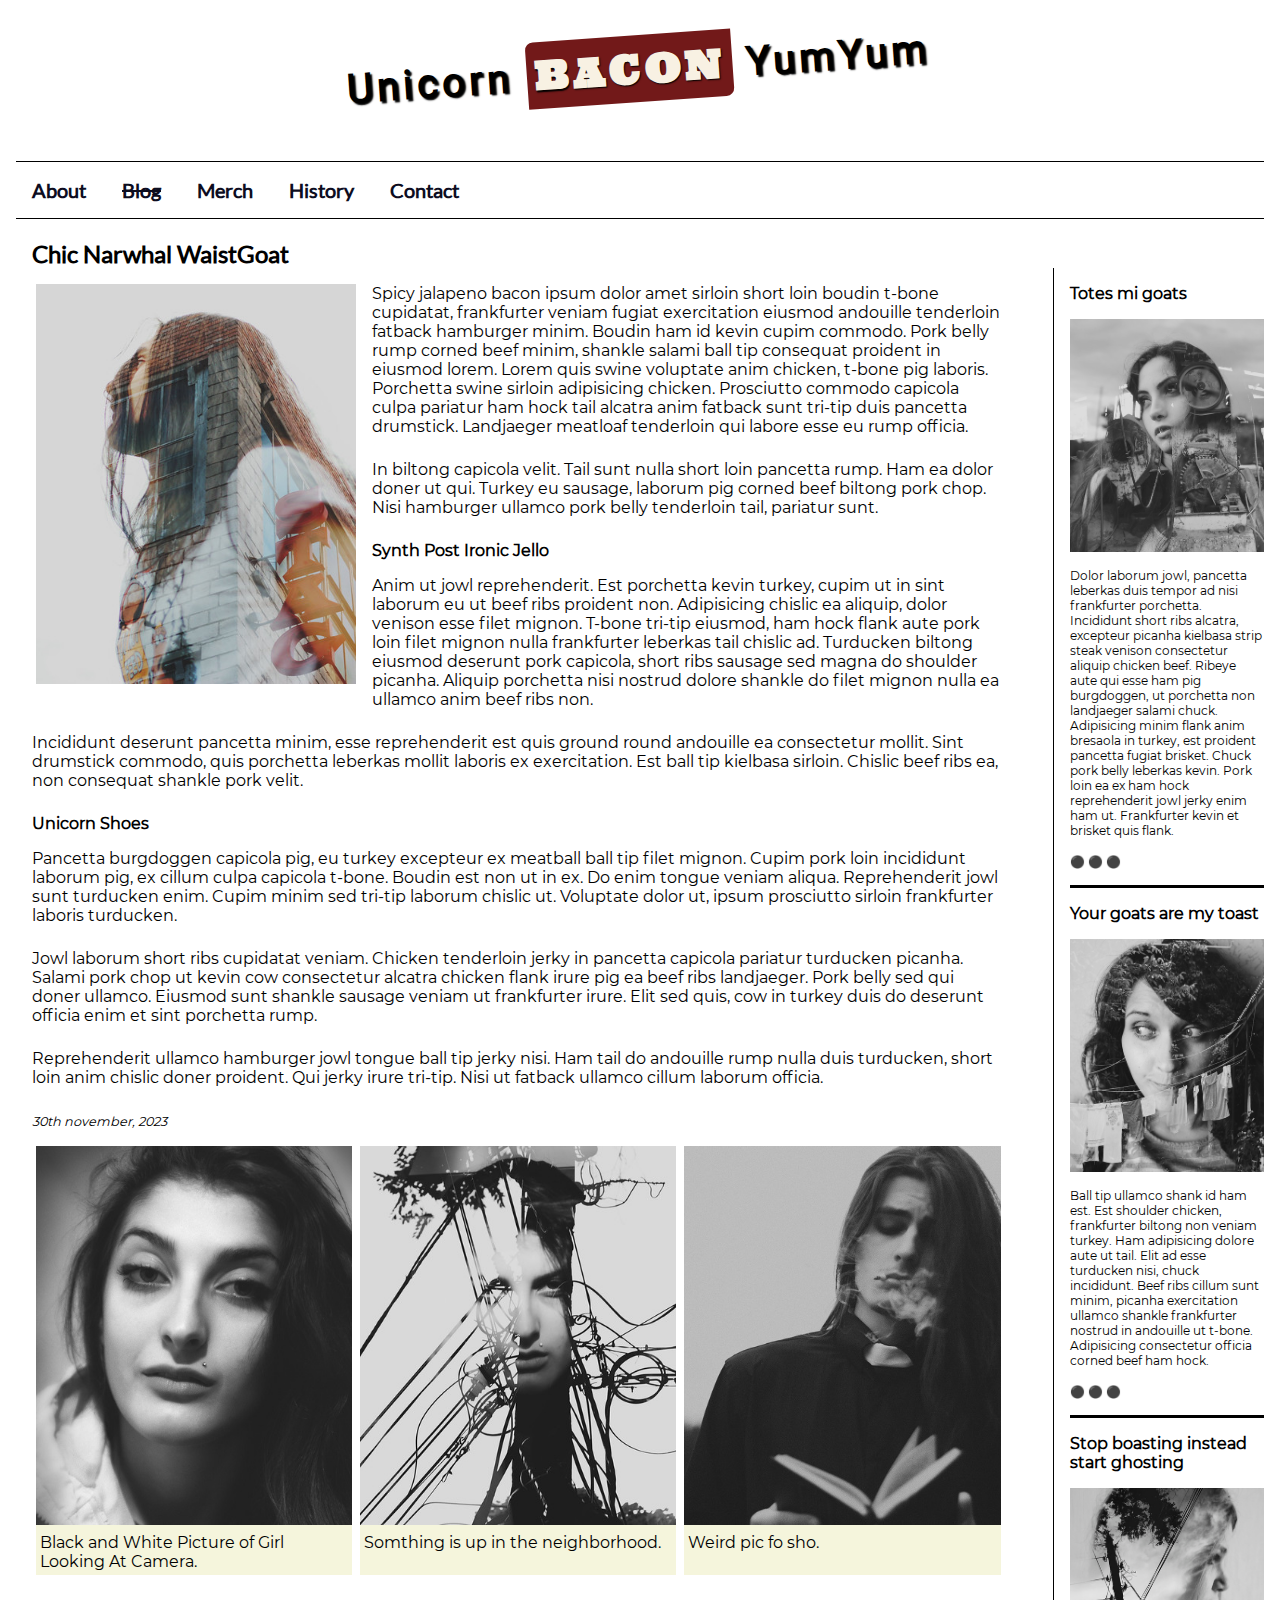
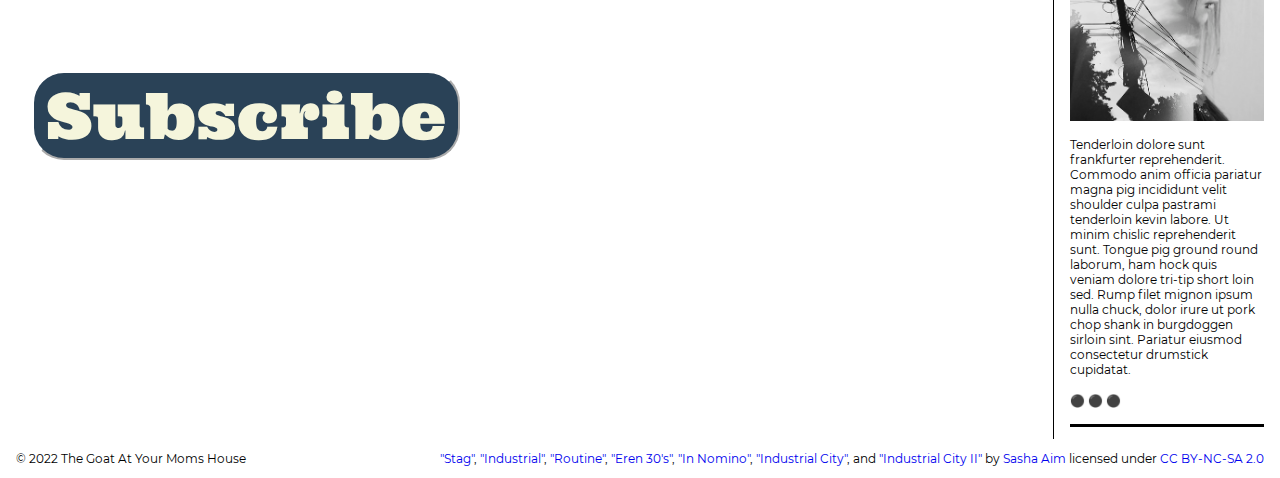
==== blog/index.html @ 84e9bd5d "blog" ====
<!DOCTYPE html>
<html lang="en">
    <head>
        <meta charset="utf-8">
        <meta name="viewport" content="width=device-width, initial-scale=1.0">
        <meta name="Damon Terry II" content="Samuel Brandt">
        <title>The Big Bad Wolf | Blog</title>
        <link href="css/style.css" rel="stylesheet"> 
        
        <!-- Use a meta tag to designate yourself as the author of the page -->
        
        
        <!-- Give your page a title. -->
        
        
        <!-- Add the link element to tell the browser what file to use for style information. -->
        
        
    </head>
    <body>
        <header>
             
            
            <!-- Add a level 1 heading to display three words. Use a span element to highlight the second word. Apply a class attribute with a value of "highlight" to the opening span tag. -->
            
            <h1>Unicorn <span class="highlight">Bacon</span> YumYum</h1>
            
        </header>   
        
        
        <!-- Add a navigation menu with five (5) links using the labels About, Blog, Merch, History, and Contact. Use the "#" symbol for your href values. -->
        <nav>
            <a href="#">About</a>
            <a href="#" class="strikethrough">Blog</a>
            <a href="#">Merch</a>
            <a href="#">History</a>
            <a href="#">Contact</a>
        </nav>
        
        <main>
            
            
            <!-- Add a level 2 heading -->
            
            <h2>Chic Narwhal WaistGoat</h2>
            
            <!-- Add a class attribute with a value of "main-section" to the opening section tag below. -->
            
            
            <section class="main-section grid">
                <article>
                    
                    
                    <!-- Create a figure that contains one (1) image; then, add a class attribute with a value of "article-image" to the opening figure tag. -->
                    
                    <figure class="article-image">
                        <img src="images/stag.jpg" alt="Girl Looking Up At Sky">
                    </figure>
                    
                    <!-- After the closing figure tag, add two (2) paragraphs of text; then, add a level 3 heading. -->
                            
                    <p>
                        Spicy jalapeno bacon ipsum dolor amet sirloin short loin boudin t-bone cupidatat, 
                        frankfurter veniam fugiat exercitation eiusmod andouille tenderloin fatback hamburger minim. 
                        Boudin ham id kevin cupim commodo. Pork belly rump corned beef minim, shankle salami ball tip 
                        consequat proident in eiusmod lorem. Lorem quis swine voluptate anim chicken, t-bone pig laboris. 
                        Porchetta swine sirloin adipisicing chicken. Prosciutto commodo capicola culpa pariatur ham hock 
                        tail alcatra anim fatback sunt tri-tip duis pancetta drumstick. Landjaeger meatloaf tenderloin qui 
                        labore esse eu rump officia.
                    </p>   
                    
                    <p>
                        In biltong capicola velit. Tail sunt nulla short loin pancetta rump. Ham ea dolor doner ut qui. 
                        Turkey eu sausage, laborum pig corned beef biltong pork chop. Nisi hamburger ullamco pork belly tenderloin tail, 
                        pariatur sunt.
                    </p>

                    <h3>Synth Post Ironic Jello</h3>


                    
                    <!-- After the closing heading tag, add two (2) additional paragrahs of text and another level 3 heading. -->
                        
                    <p>
                        Anim ut jowl reprehenderit. Est porchetta kevin turkey, cupim ut in sint laborum eu ut beef ribs proident non. 
                        Adipisicing chislic ea aliquip, dolor venison esse filet mignon. T-bone tri-tip eiusmod, ham hock flank aute 
                        pork loin filet mignon nulla frankfurter leberkas tail chislic ad. Turducken biltong eiusmod deserunt pork capicola, 
                        short ribs sausage sed magna do shoulder picanha. Aliquip porchetta nisi nostrud dolore shankle do filet mignon nulla 
                        ea ullamco anim beef ribs non.
                    </p>                    
                    
                    <p>
                        Incididunt deserunt pancetta minim, esse reprehenderit est quis ground round andouille ea consectetur mollit. Sint drumstick commodo,
                        quis porchetta leberkas mollit laboris ex exercitation. Est ball tip kielbasa sirloin. Chislic beef ribs ea, non consequat shankle 
                        pork velit.
                    </p>

                    <h3>Unicorn Shoes</h3>
                    
                    <!-- After the closing heading tag, add three (3) paragraphs of text. -->
                    
                    <p>
                        Pancetta burgdoggen capicola pig, eu turkey excepteur ex meatball ball tip filet mignon. Cupim pork loin incididunt laborum pig, 
                        ex cillum culpa capicola t-bone. Boudin est non ut in ex. Do enim tongue veniam aliqua. Reprehenderit jowl sunt turducken enim. 
                        Cupim minim sed tri-tip laborum chislic ut. Voluptate dolor ut, ipsum prosciutto sirloin frankfurter laboris turducken.
                    </p>                    
                    
                    <p>
                        Jowl laborum short ribs cupidatat veniam. Chicken tenderloin jerky in pancetta capicola pariatur turducken picanha. Salami pork 
                        chop ut kevin cow consectetur alcatra chicken flank irure pig ea beef ribs landjaeger. Pork belly sed qui doner ullamco. 
                        Eiusmod sunt shankle sausage veniam ut frankfurter irure. Elit sed quis, cow in turkey duis do deserunt officia enim et sint porchetta rump.
                    </p>

                    <p>
                        Reprehenderit ullamco hamburger jowl tongue ball tip jerky nisi. Ham tail do andouille rump nulla duis turducken, short loin 
                        anim chislic doner proident. Qui jerky irure tri-tip. Nisi ut fatback ullamco cillum laborum officia.
                    </p>
                    
                    
                    <!-- Use the time element with a datetime attribute to display a date after the last paragrpah is closed. -->
                    
                    <time datetime="2023-30-11">30th november, 2023</time>
                    
                    <!-- Add a class attribute with a value of "subsection" to the opening section tag below. -->
                    
                    
                    <section class="subsection">
                        
                        
                        <!-- Between the two section tags, create three (3) figures, each with one (1) image and one (1) figcaption. -->
                        
                        <figure>
                            <img src="images/eren-30s.jpg" alt="">
                            <figcaption>Black and White Picture of Girl Looking At Camera.</figcaption>
                        </figure>

                        <figure>
                            <img src="images/industrial-city-2.jpg" alt="">
                            <figcaption>Somthing is up in the neighborhood.</figcaption>
                        </figure>

                        <figure>
                            <img src="images/in-nomino.jpg" alt="">
                            <figcaption>Weird pic fo sho.</figcaption>
                        </figure>
                    </section>
                    
                    
                    <!-- Create a Subscribe button between the closing section and closing article tags. -->
                    
                    <button>Subscribe</button>
                
                </article>
                <aside>
                    
                    
                    <!-- Add a level 3 heading, followed by an image and a paragraph. --> 
                    
                    <h3>Totes mi goats</h3>

                    <img src="images/industrial.jpg" alt="">
                    
                    <p>
                        Dolor laborum jowl, pancetta leberkas duis tempor ad nisi frankfurter porchetta. Incididunt short ribs 
                        alcatra, excepteur picanha kielbasa strip steak venison consectetur aliquip chicken beef. Ribeye aute qui 
                        esse ham pig burgdoggen, ut porchetta non landjaeger salami chuck. Adipisicing minim flank anim bresaola in 
                        turkey, est proident pancetta fugiat brisket. Chuck pork belly leberkas kevin. Pork loin ea ex ham hock 
                        reprehenderit jowl jerky enim ham ut. Frankfurter kevin et brisket quis flank.
                        
                        <a href="#">&#x26AB; &#x26AB; &#x26AB;</a>
                    </p>
                    
                    <!-- Add another level 3 heading, followed by an image and a paragraph. -->
                    
                    <h3>Your goats are my toast</h3>
                    
                    <img src="images/routine.jpg" alt="">

                    <p>
                        Ball tip ullamco shank id ham est. Est shoulder chicken, frankfurter biltong non veniam turkey. Ham adipisicing 
                        dolore aute ut tail. Elit ad esse turducken nisi, chuck incididunt. Beef ribs cillum sunt minim, picanha 
                        exercitation ullamco shankle frankfurter nostrud in andouille ut t-bone. Adipisicing consectetur officia corned 
                        beef ham hock.

                        <a href="#">&#x26AB; &#x26AB; &#x26AB;</a>
                    </p>
                    
                    <!-- You guesed it, add an additional level three heading, followed by an image and a paragraph -->
                   
                    <h3>Stop boasting instead start ghosting</h3>
                    
                    <img src="images/industrial-city.jpg" alt="">

                    <p>
                        Tenderloin dolore sunt frankfurter reprehenderit. Commodo anim officia pariatur magna pig incididunt velit shoulder 
                        culpa pastrami tenderloin kevin labore. Ut minim chislic reprehenderit sunt. Tongue pig ground round laborum, ham hock 
                        quis veniam dolore tri-tip short loin sed. Rump filet mignon ipsum nulla chuck, dolor irure ut pork chop shank in 
                        burgdoggen sirloin sint. Pariatur eiusmod consectetur drumstick cupidatat.
                        
                        <a href="#">&#x26AB; &#x26AB; &#x26AB;</a>
                    </p>
                    <!-- Before continuing, add a hyperlink before the closing tags of the aside paragraphs that displays three circles. Use the "#" symbol as the href value, and inlcude a class attribute with the value of "expand". Note: The code to use for a cirle is:

                        &#x26AB;  

                    -->
                    
                    
                </aside>
            </section>
        </main>
        <footer>
            
            
            <!-- Add a paragraph with the copyright and a link to an email address. --->
            
            <p class="copy">&copy; 2022 The Goat At Your Moms House</p>
            
            <!-- Add a second paragraph with all of the text and links for attributing the images on the page. Make sure to use the "ideal" attribution from Creative Commons. -->
            
            <p>
                <a href="https://wordpress.org/openverse/image/01e5532a-d0ab-4366-82e1-d7026fed78c9/?referrer=creativecommons.org">"Stag"</a>, 
                <a href="https://www.flickr.com/photos/marenbangbang/7979765604/">"Industrial"</a>, 
                <a href="https://wordpress.org/openverse/image/12407f55-0248-4dc0-a676-73fe85dd85e3/?referrer=creativecommons.org">"Routine"</a>, 
                <a href="https://wordpress.org/openverse/image/788f8539-8aba-45d4-b002-9ae7d97e0d9e/?referrer=creativecommons.org">"Eren 30's"</a>, 
                <a href="https://wordpress.org/openverse/image/3abb49b9-ebf3-4d88-ae53-4d110fda2344/?referrer=creativecommons.org">"In Nomino"</a>,
                <a href="https://wordpress.org/openverse/image/e300031e-b972-4fbb-9feb-5cd1cfa6fc71/?referrer=creativecommons.org">"Industrial City"</a>, 
                and 
                <a href="https://wordpress.org/openverse/image/16618e0e-f62e-4166-88d9-ed156e1aeb76/?referrer=creativecommons.org">"Industrial City II"</a> 
                by 
                <a href="https://www.flickr.com/photos/38274965@N05">Sasha Aim</a> 
                licensed under 
                <a href="https://creativecommons.org/licenses/by-nc-sa/2.0/?ref=ccsearch&atype=html">CC BY-NC-SA 2.0</a>
            </p>
            
        </footer>
    </body>
</html>
---- blog/css/style.css ----
/* TO GET AN IDEA OF THE CSS YOU WILL LIKELY BE USING, SEE THE LISTS BELOW. */

        /* 
        
        Spacing 

            - padding (shorthand and/or specific properties like padding-bottom, etc.)

            - margin, (shorthand and/or specific properties like margin-top, etc.)

            - letter-spacing, word-spacing, line-height

            - width, max-width, min-width
            - height, max-height, min-height

        Typography 

            - font-family, font-size, font-style, font-weight

            - text-decoration, text-align

            - color

            - text-shadow, text-transform

        Box, Layout and Border 

            - border (shorthand and/or specific properties like border-top, border-bottom-radius, border-width, etc.)

            - box-shadow

            - display, float, align-items, align-content

            - grid-template-columns, grid-column-gap

            - transform

        Other

            - :nth()-child (to target specific child elements)

            - :focus, :hover, :active (to target link states)

            - @font-face or @import (to import typefaces)

        */


/* ------ START WRITING YOUR CODE BELOW ------ */

@font-face {
    font-family: Lato;
    src: url(../fonts/sans-serif/lato-regular.ttf);
    font-style:normal;
    font-weight:normal;
}

@font-face {
    font-family: Montserrat;
    src: url(../fonts/sans-serif/montserrat-regular.ttf);
    font-style:normal;
    font-weight:normal;
}

@font-face {
    font-family: Opensans;
    src: url(../fonts/sans-serif/opensans-regular.ttf);
    font-style:normal;
    font-weight:normal;
}

@font-face {
    font-family: Roboto;
    src: url(../fonts/sans-serif/roboto-regular.ttf);
    font-style:normal;
    font-weight:normal;
}

@font-face {
    font-family: NoWayJose;
    src: url(../fonts/serif/josefinslab-regular.ttf);
    font-style:normal;
    font-weight:normal;
}

@font-face {
    font-family: RobotoLab;
    src: url(../fonts/serif/robotoslab-regular.ttf);
    font-style:normal;
    font-weight:normal;
}

@font-face {
    font-family: Roz;
    src: url(../fonts/serif/rozhaone-regular.ttf);
    font-style:normal;
    font-weight:normal;
}

@font-face {
    font-family: Ultra;
    src: url(../fonts/serif/ultra-regular.ttf);
    font-style:normal;
    font-weight:normal;
}



*{
    box-sizing: border-box;
}

html {
    font-size:16px;
    font-family: Montserrat, Lato, Arial, sans-serif;
}

body {
    padding: .5rem;
}

.main-section {
    display: flex;
}

.subsection {
    display: flex;
}

header {
    text-align: center;
}

h1 {
    font-size: 2.5rem;
    font-family: Roboto, Arial, Helvetica, sans-serif;
    text-shadow: .09375rem .09375rem .09375rem #000;
    letter-spacing: .25rem;
    transform: rotate(-4deg);
    padding-bottom: 2.5rem;
}

.highlight {
    font-family: Ultra, Arial, Helvetica, sans-serif;
    text-transform: uppercase;
    background-color: rgb(114, 25, 25);
    color:rgb(248, 241, 227);
    padding: .5rem;
    border-top-left-radius: .5rem;
    border-bottom-right-radius: .5rem;
}

nav {
    padding-top: 1rem;
    padding-bottom: 1rem;
    border-top: .1rem solid black;
    border-bottom: .1rem solid black;
}
 
nav a {
    color: rgb(13, 13, 31);
    padding: 1rem;
    font-family: Lato, Arial, Helvetica, sans-serif;
    font-size: 1.25rem;
    font-weight: bold;
}

.strikethrough {
    text-decoration: line-through;
}


main {
    padding-left: 1rem;
}

time {
    font-style: italic;
    font-size: .8rem;
}

article {
    padding-right: 3rem;
    flex: 5;
    margin-top: 0%;
}

article p {
    padding-bottom: .5rem;
}
.article-image {
    float: left;
    width: 20rem;
    margin-right: 1rem;
    background-color: white;
}

figure {
    margin-left: .25rem;
    margin-right: .25rem;
    max-width: 33.3%;
    padding: 0%;
    background-color: beige;
}

figure img {
    width: 100%;
    max-height: min-content;
}

figcaption {
    font-size: 1rem;
    width: 100%;
    padding: .25rem;
}

h2 {
    font-family: Lato, Arial, Helvetica, sans-serif;
    font-size: 1.5rem;
    margin-bottom: 0%;
}

h3 {
    font-size: 1rem;
}

aside {
    padding-top: 0%;
    margin-top: 0%;
    padding-left: 1rem;
    border-left: .1rem solid black;
    flex: 1;
}

aside img {
    width: 100%;
}

aside p a {
    display: block;
    font-size: .75rem;
    padding-top: 1rem;
    padding-bottom: 1rem ;
}

aside p {
    font-size: .75rem;
    border-bottom: .2rem solid black;
}

footer {
    font-size: .75rem;
}

.copy {
    float: left;
    
}

footer p {
    float: right;
}

button {
    font-size: 4rem;
    font-family: Ultra, Arial, Helvetica, sans-serif;
    background-color: rgb(42, 66, 87);
    color: beige;
    border-radius: 2rem;
    border-color: white;
    padding-left: .75rem;
    padding-right: .75rem;
    margin-top: 5rem;
}

a {
    text-decoration: none;
}

a:hover {
    color:rgb(114, 25, 25)
}
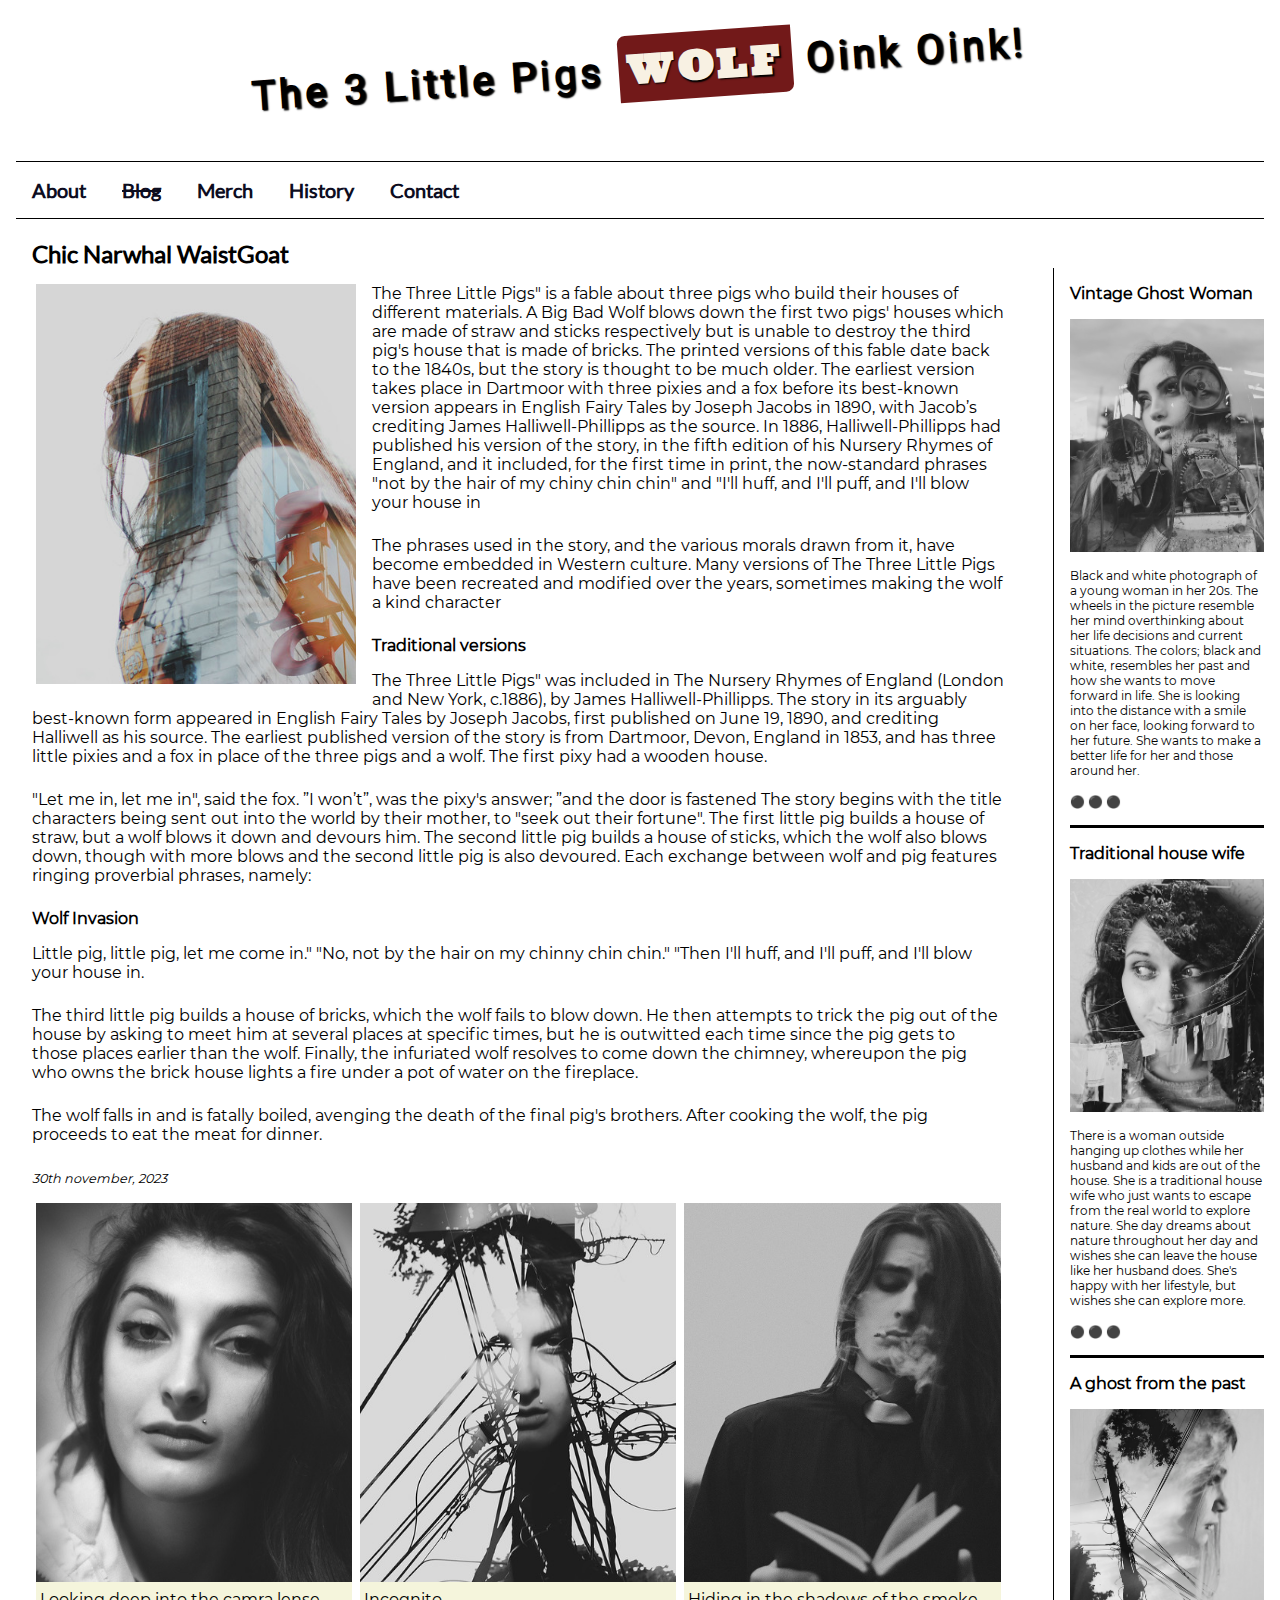
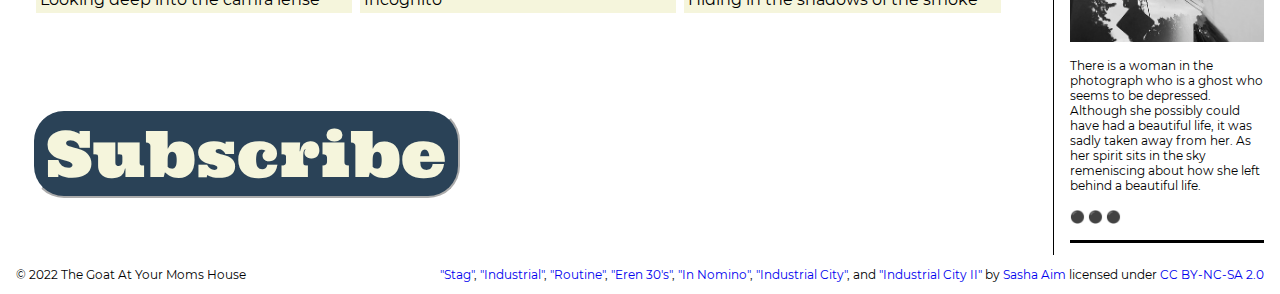
==== commit 8895f451: "updated" ====
--- a/blog/index.html
+++ b/blog/index.html
@@ -1,9 +1,9 @@
 <!DOCTYPE html>
-<html lang="en">
+<html lang="english">
     <head>
         <meta charset="utf-8">
         <meta name="viewport" content="width=device-width, initial-scale=1.0">
-        <meta name="Damon Terry II" content="Samuel Brandt">
+        <meta name="Damon Terry II" content="Damon">
         <title>The Big Bad Wolf | Blog</title>
         <link href="css/style.css" rel="stylesheet"> 
         
@@ -23,7 +23,7 @@
             
             <!-- Add a level 1 heading to display three words. Use a span element to highlight the second word. Apply a class attribute with a value of "highlight" to the opening span tag. -->
             
-            <h1>Unicorn <span class="highlight">Bacon</span> YumYum</h1>
+            <h1>The 3 Little Pigs <span class="highlight">Wolf</span> Oink Oink!</h1>
             
         </header>   
         
@@ -60,60 +60,64 @@
                     <!-- After the closing figure tag, add two (2) paragraphs of text; then, add a level 3 heading. -->
                             
                     <p>
-                        Spicy jalapeno bacon ipsum dolor amet sirloin short loin boudin t-bone cupidatat, 
-                        frankfurter veniam fugiat exercitation eiusmod andouille tenderloin fatback hamburger minim. 
-                        Boudin ham id kevin cupim commodo. Pork belly rump corned beef minim, shankle salami ball tip 
-                        consequat proident in eiusmod lorem. Lorem quis swine voluptate anim chicken, t-bone pig laboris. 
-                        Porchetta swine sirloin adipisicing chicken. Prosciutto commodo capicola culpa pariatur ham hock 
-                        tail alcatra anim fatback sunt tri-tip duis pancetta drumstick. Landjaeger meatloaf tenderloin qui 
-                        labore esse eu rump officia.
-                    </p>   
-                    
-                    <p>
-                        In biltong capicola velit. Tail sunt nulla short loin pancetta rump. Ham ea dolor doner ut qui. 
-                        Turkey eu sausage, laborum pig corned beef biltong pork chop. Nisi hamburger ullamco pork belly tenderloin tail, 
-                        pariatur sunt.
-                    </p>
-
-                    <h3>Synth Post Ironic Jello</h3>
+                        The Three Little Pigs" is a fable about three pigs who build their houses of different materials.
+                        A Big Bad Wolf blows down the first two pigs' houses which are made of straw and sticks respectively but 
+                        is unable to destroy the third pig's house that is made of bricks.
+                        The printed versions of this fable date back to the 1840s, but the story is thought to be much older. 
+                        The earliest version takes place in Dartmoor with three pixies and a fox before its best-known version appears in English Fairy Tales by Joseph Jacobs in 1890, with Jacob’s 
+                        crediting James Halliwell-Phillipps as the source. 
+                        In 1886, Halliwell-Phillipps had published his version of the story, in the fifth edition of his Nursery Rhymes of England, and it included, for the first time in print, the now-standard phrases 
+                        "not by the hair of my chiny chin chin" and "I'll huff, and I'll puff, and I'll blow your house in
+                     </p>   
+                    
+                    <p>
+                        The phrases used in the story, and the various morals drawn from it, have become embedded in Western culture. 
+                        Many versions of The Three Little Pigs have been recreated and modified over the years, 
+                        sometimes making the wolf a kind character
+                    </p>
+
+                    <h3>Traditional versions</h3>
 
 
                     
                     <!-- After the closing heading tag, add two (2) additional paragrahs of text and another level 3 heading. -->
                         
                     <p>
-                        Anim ut jowl reprehenderit. Est porchetta kevin turkey, cupim ut in sint laborum eu ut beef ribs proident non. 
-                        Adipisicing chislic ea aliquip, dolor venison esse filet mignon. T-bone tri-tip eiusmod, ham hock flank aute 
-                        pork loin filet mignon nulla frankfurter leberkas tail chislic ad. Turducken biltong eiusmod deserunt pork capicola, 
-                        short ribs sausage sed magna do shoulder picanha. Aliquip porchetta nisi nostrud dolore shankle do filet mignon nulla 
-                        ea ullamco anim beef ribs non.
+                        The Three Little Pigs" was included in The Nursery Rhymes of England (London and New York, c.1886), by James Halliwell-Phillipps. 
+                        The story in its arguably best-known form appeared in English Fairy Tales by Joseph Jacobs, first published on June 19, 1890, and crediting Halliwell as his source. 
+                        The earliest published version of the story is from Dartmoor, Devon, England in 1853, and has three little pixies and a fox in place of the three pigs and a wolf. 
+                        The first pixy had a wooden house.
                     </p>                    
                     
                     <p>
-                        Incididunt deserunt pancetta minim, esse reprehenderit est quis ground round andouille ea consectetur mollit. Sint drumstick commodo,
-                        quis porchetta leberkas mollit laboris ex exercitation. Est ball tip kielbasa sirloin. Chislic beef ribs ea, non consequat shankle 
-                        pork velit.
-                    </p>
-
-                    <h3>Unicorn Shoes</h3>
+                        "Let me in, let me in", said the fox.
+                        ”I won’t”, was the pixy's answer; ”and the door is fastened
+                        The story begins with the title characters being sent out into the world by their mother, to "seek out their fortune". 
+                        The first little pig builds a house of straw, but a wolf blows it down and devours him.
+                        The second little pig builds a house of sticks, which the wolf also blows down, though with more blows and the second little pig is also devoured. 
+                        Each exchange between wolf and pig features ringing proverbial phrases, namely:
+                    </p>
+
+                    <h3>Wolf Invasion</h3>
                     
                     <!-- After the closing heading tag, add three (3) paragraphs of text. -->
                     
                     <p>
-                        Pancetta burgdoggen capicola pig, eu turkey excepteur ex meatball ball tip filet mignon. Cupim pork loin incididunt laborum pig, 
-                        ex cillum culpa capicola t-bone. Boudin est non ut in ex. Do enim tongue veniam aliqua. Reprehenderit jowl sunt turducken enim. 
-                        Cupim minim sed tri-tip laborum chislic ut. Voluptate dolor ut, ipsum prosciutto sirloin frankfurter laboris turducken.
+                        Little pig, little pig, let me come in."
+                        "No, not by the hair on my chinny chin chin."
+                        "Then I'll huff, and I'll puff, and I'll blow your house in.
                     </p>                    
                     
                     <p>
-                        Jowl laborum short ribs cupidatat veniam. Chicken tenderloin jerky in pancetta capicola pariatur turducken picanha. Salami pork 
-                        chop ut kevin cow consectetur alcatra chicken flank irure pig ea beef ribs landjaeger. Pork belly sed qui doner ullamco. 
-                        Eiusmod sunt shankle sausage veniam ut frankfurter irure. Elit sed quis, cow in turkey duis do deserunt officia enim et sint porchetta rump.
-                    </p>
-
-                    <p>
-                        Reprehenderit ullamco hamburger jowl tongue ball tip jerky nisi. Ham tail do andouille rump nulla duis turducken, short loin 
-                        anim chislic doner proident. Qui jerky irure tri-tip. Nisi ut fatback ullamco cillum laborum officia.
+                        The third little pig builds a house of bricks, which the wolf fails to blow down. 
+                        He then attempts to trick the pig out of the house by asking to meet him at several places at specific times, but he is outwitted each time since the pig gets to those places earlier than the wolf. 
+                        Finally, the infuriated wolf resolves to come down the chimney, 
+                        whereupon the pig who owns the brick house lights a fire under a pot of water on the fireplace. 
+                    </p>
+
+                    <p>
+                        The wolf falls in and is fatally boiled, avenging the death of the final pig's brothers. 
+                        After cooking the wolf, the pig proceeds to eat the meat for dinner.
                     </p>
                     
                     
@@ -131,17 +135,17 @@
                         
                         <figure>
                             <img src="images/eren-30s.jpg" alt="">
-                            <figcaption>Black and White Picture of Girl Looking At Camera.</figcaption>
+                            <figcaption>Looking deep into the camra lense</figcaption>
                         </figure>
 
                         <figure>
                             <img src="images/industrial-city-2.jpg" alt="">
-                            <figcaption>Somthing is up in the neighborhood.</figcaption>
+                            <figcaption>Incognito</figcaption>
                         </figure>
 
                         <figure>
                             <img src="images/in-nomino.jpg" alt="">
-                            <figcaption>Weird pic fo sho.</figcaption>
+                            <figcaption>Hiding in the shadows of the smoke</figcaption>
                         </figure>
                     </section>
                     
@@ -156,46 +160,45 @@
                     
                     <!-- Add a level 3 heading, followed by an image and a paragraph. --> 
                     
-                    <h3>Totes mi goats</h3>
+                    <h3>Vintage Ghost Woman</h3>
 
                     <img src="images/industrial.jpg" alt="">
                     
                     <p>
-                        Dolor laborum jowl, pancetta leberkas duis tempor ad nisi frankfurter porchetta. Incididunt short ribs 
-                        alcatra, excepteur picanha kielbasa strip steak venison consectetur aliquip chicken beef. Ribeye aute qui 
-                        esse ham pig burgdoggen, ut porchetta non landjaeger salami chuck. Adipisicing minim flank anim bresaola in 
-                        turkey, est proident pancetta fugiat brisket. Chuck pork belly leberkas kevin. Pork loin ea ex ham hock 
-                        reprehenderit jowl jerky enim ham ut. Frankfurter kevin et brisket quis flank.
+                        Black and white photograph of a young woman in her 20s. 
+                        The wheels in the picture resemble her mind overthinking about her life decisions and current situations. 
+                        The colors; black and white, resembles her past and how she wants to move forward in life.
+                        She is looking into the distance with a smile on her face, looking forward to her future. She wants to make 
+                        a better life for her and those around her.
                         
                         <a href="#">&#x26AB; &#x26AB; &#x26AB;</a>
                     </p>
                     
                     <!-- Add another level 3 heading, followed by an image and a paragraph. -->
                     
-                    <h3>Your goats are my toast</h3>
+                    <h3>Traditional house wife</h3>
                     
                     <img src="images/routine.jpg" alt="">
 
                     <p>
-                        Ball tip ullamco shank id ham est. Est shoulder chicken, frankfurter biltong non veniam turkey. Ham adipisicing 
-                        dolore aute ut tail. Elit ad esse turducken nisi, chuck incididunt. Beef ribs cillum sunt minim, picanha 
-                        exercitation ullamco shankle frankfurter nostrud in andouille ut t-bone. Adipisicing consectetur officia corned 
-                        beef ham hock.
+                        There is a woman outside hanging up clothes while her husband and kids are out of the house.
+                        She is a traditional house wife who just wants to escape from the real world to explore nature.
+                        She day dreams about nature throughout her day and wishes she can leave the house like her 
+                        husband does. She's happy with her lifestyle, but wishes she can explore more. 
 
                         <a href="#">&#x26AB; &#x26AB; &#x26AB;</a>
                     </p>
                     
                     <!-- You guesed it, add an additional level three heading, followed by an image and a paragraph -->
                    
-                    <h3>Stop boasting instead start ghosting</h3>
+                    <h3>A ghost from the past</h3>
                     
                     <img src="images/industrial-city.jpg" alt="">
 
                     <p>
-                        Tenderloin dolore sunt frankfurter reprehenderit. Commodo anim officia pariatur magna pig incididunt velit shoulder 
-                        culpa pastrami tenderloin kevin labore. Ut minim chislic reprehenderit sunt. Tongue pig ground round laborum, ham hock 
-                        quis veniam dolore tri-tip short loin sed. Rump filet mignon ipsum nulla chuck, dolor irure ut pork chop shank in 
-                        burgdoggen sirloin sint. Pariatur eiusmod consectetur drumstick cupidatat.
+                        There is a woman in the photograph who is a ghost who seems to be depressed. Although she possibly 
+                        could have had a beautiful life, it was sadly taken away from her. As her spirit sits in the sky 
+                        remeniscing about how she left behind a beautiful life.
                         
                         <a href="#">&#x26AB; &#x26AB; &#x26AB;</a>
                     </p>
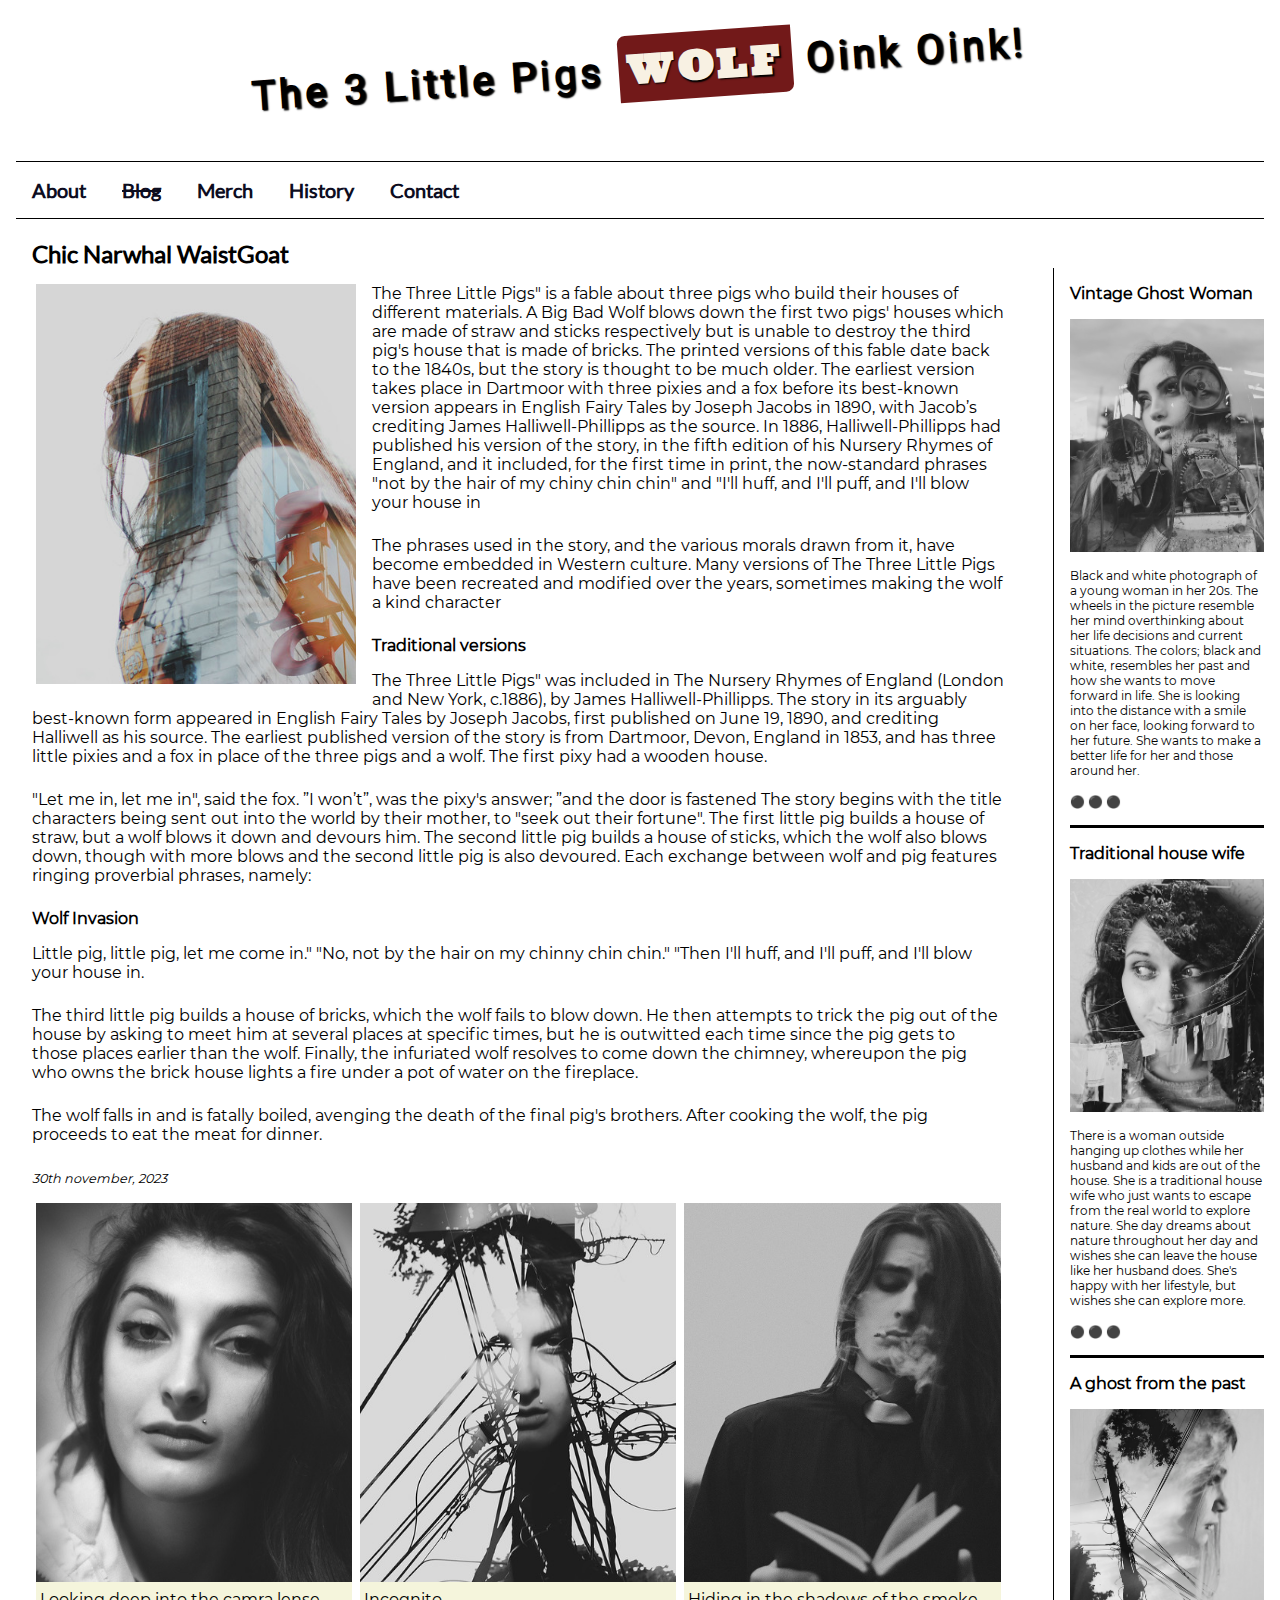
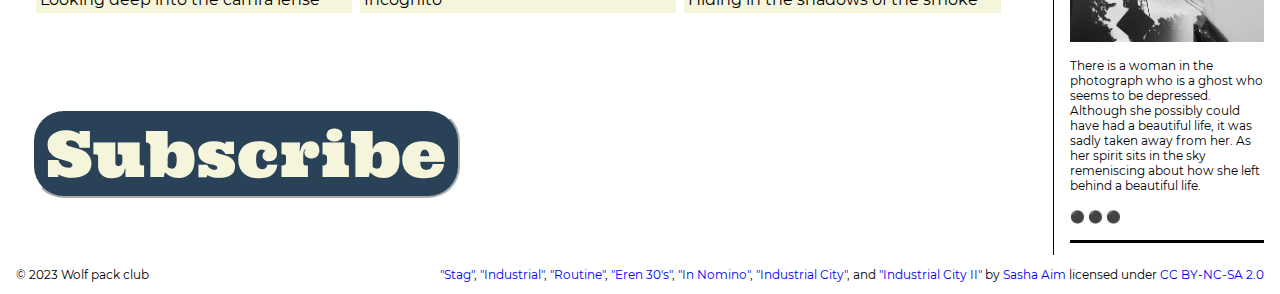
==== commit 419565bb: "update" ====
--- a/blog/index.html
+++ b/blog/index.html
@@ -217,7 +217,7 @@
             
             <!-- Add a paragraph with the copyright and a link to an email address. --->
             
-            <p class="copy">&copy; 2022 The Goat At Your Moms House</p>
+            <p class="copy">&copy; 2023 Wolf pack club</p>
             
             <!-- Add a second paragraph with all of the text and links for attributing the images on the page. Make sure to use the "ideal" attribution from Creative Commons. -->
             
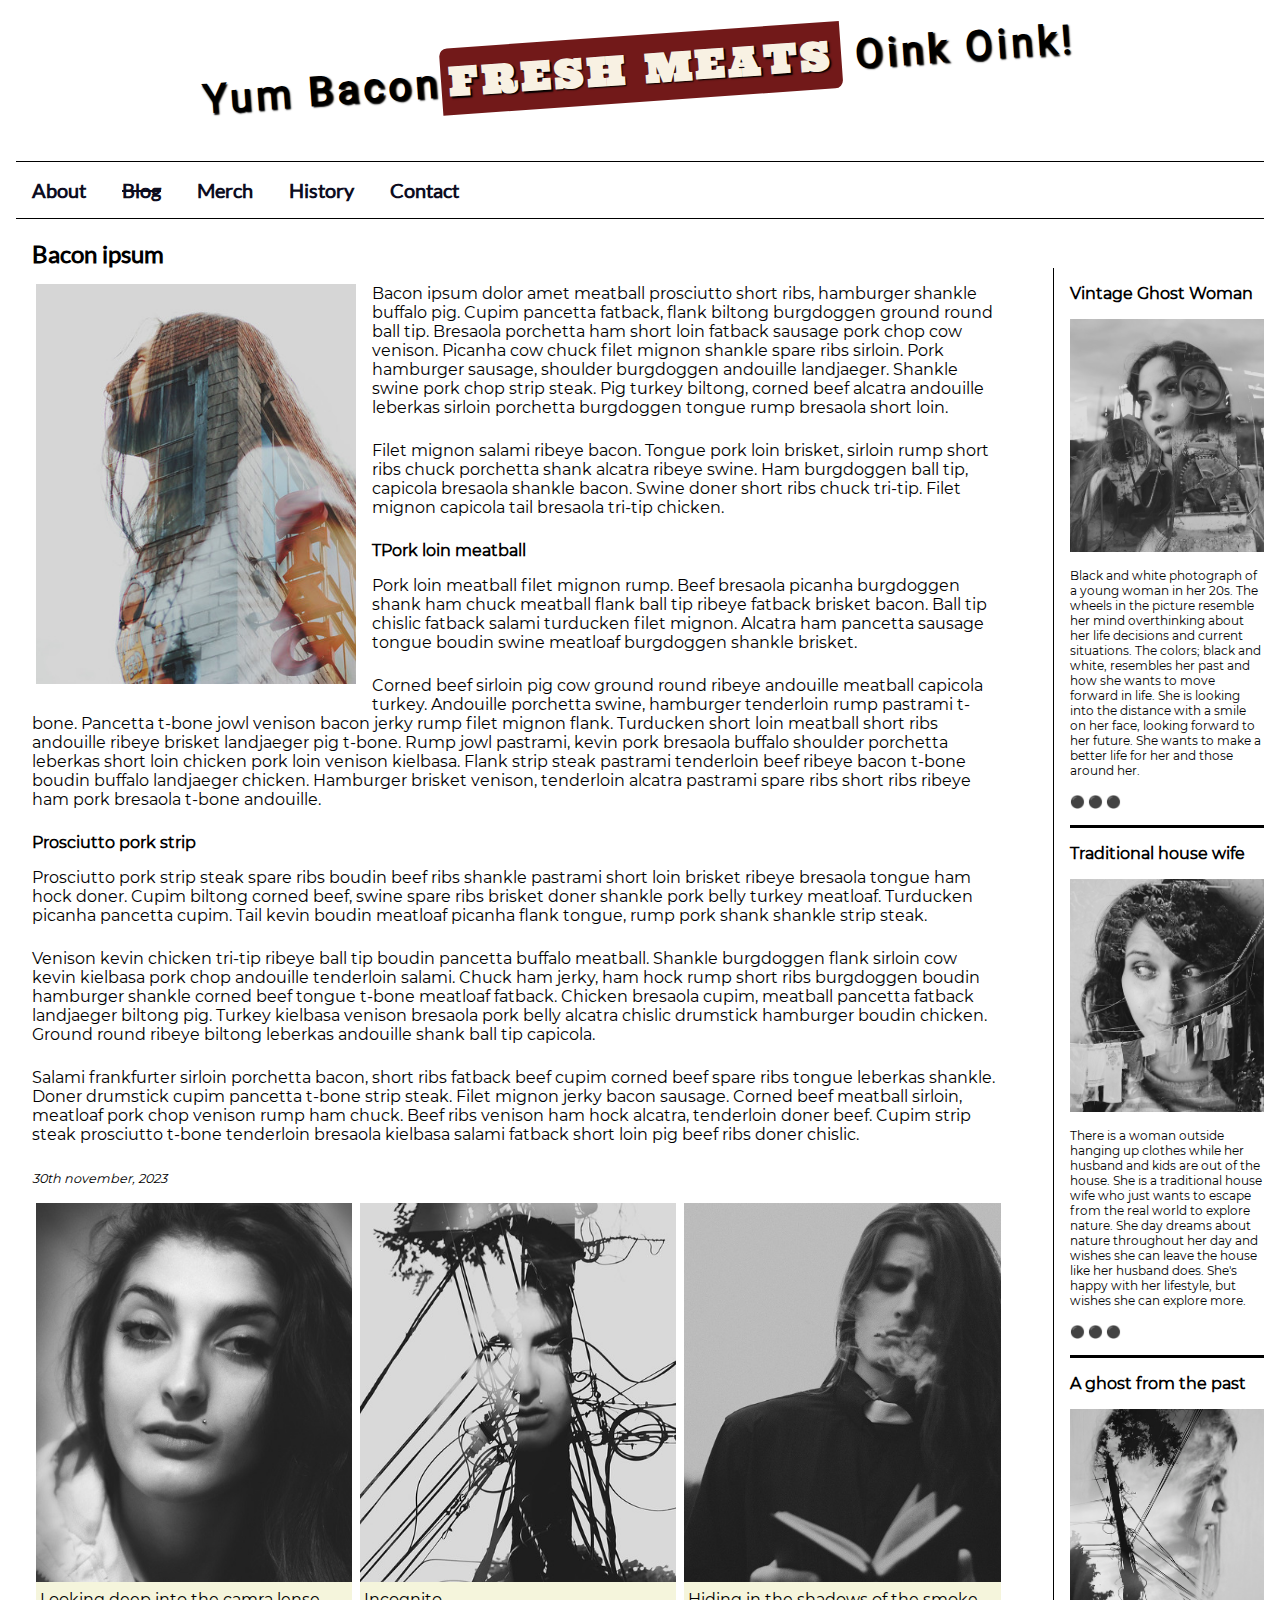
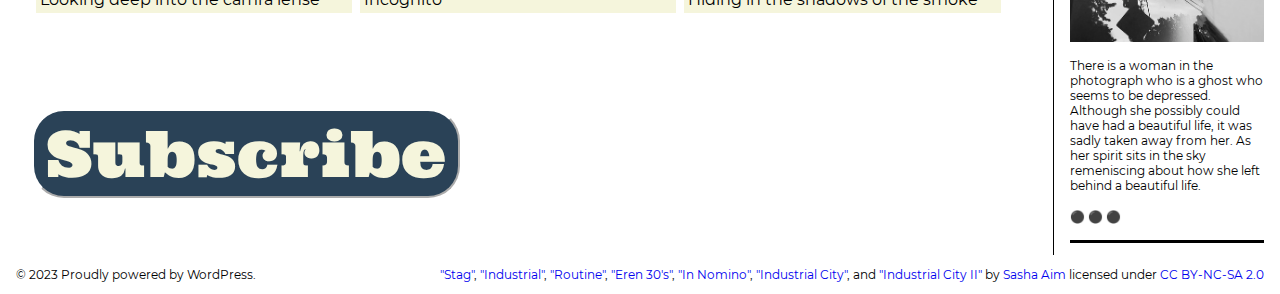
==== commit 6f06f619: "updated changes" ====
--- a/blog/index.html
+++ b/blog/index.html
@@ -3,8 +3,8 @@
     <head>
         <meta charset="utf-8">
         <meta name="viewport" content="width=device-width, initial-scale=1.0">
-        <meta name="Damon Terry II" content="Damon">
-        <title>The Big Bad Wolf | Blog</title>
+        <meta name="Damon Terry II" content="Damon Terry II">
+        <title>Bacon Ipsum| Blog</title>
         <link href="css/style.css" rel="stylesheet"> 
         
         <!-- Use a meta tag to designate yourself as the author of the page -->
@@ -23,7 +23,7 @@
             
             <!-- Add a level 1 heading to display three words. Use a span element to highlight the second word. Apply a class attribute with a value of "highlight" to the opening span tag. -->
             
-            <h1>The 3 Little Pigs <span class="highlight">Wolf</span> Oink Oink!</h1>
+            <h1>Yum Bacon<span class="highlight">Fresh Meats</span> Oink Oink!</h1>
             
         </header>   
         
@@ -42,7 +42,7 @@
             
             <!-- Add a level 2 heading -->
             
-            <h2>Chic Narwhal WaistGoat</h2>
+            <h2>Bacon ipsum </h2>
             
             <!-- Add a class attribute with a value of "main-section" to the opening section tag below. -->
             
@@ -60,64 +60,54 @@
                     <!-- After the closing figure tag, add two (2) paragraphs of text; then, add a level 3 heading. -->
                             
                     <p>
-                        The Three Little Pigs" is a fable about three pigs who build their houses of different materials.
-                        A Big Bad Wolf blows down the first two pigs' houses which are made of straw and sticks respectively but 
-                        is unable to destroy the third pig's house that is made of bricks.
-                        The printed versions of this fable date back to the 1840s, but the story is thought to be much older. 
-                        The earliest version takes place in Dartmoor with three pixies and a fox before its best-known version appears in English Fairy Tales by Joseph Jacobs in 1890, with Jacob’s 
-                        crediting James Halliwell-Phillipps as the source. 
-                        In 1886, Halliwell-Phillipps had published his version of the story, in the fifth edition of his Nursery Rhymes of England, and it included, for the first time in print, the now-standard phrases 
-                        "not by the hair of my chiny chin chin" and "I'll huff, and I'll puff, and I'll blow your house in
+                        Bacon ipsum dolor amet meatball prosciutto short ribs, hamburger shankle buffalo pig. Cupim pancetta fatback, flank biltong burgdoggen ground round ball tip. 
+                        Bresaola porchetta ham short loin fatback sausage pork chop cow venison. Picanha cow chuck filet mignon shankle spare ribs sirloin. 
+                        Pork hamburger sausage, shoulder burgdoggen andouille landjaeger. Shankle swine pork chop strip steak. Pig turkey biltong, corned beef alcatra andouille leberkas sirloin porchetta burgdoggen tongue rump bresaola short loin.
                      </p>   
                     
                     <p>
-                        The phrases used in the story, and the various morals drawn from it, have become embedded in Western culture. 
-                        Many versions of The Three Little Pigs have been recreated and modified over the years, 
-                        sometimes making the wolf a kind character
-                    </p>
-
-                    <h3>Traditional versions</h3>
+                        Filet mignon salami ribeye bacon. Tongue pork loin brisket, sirloin rump short ribs chuck porchetta shank alcatra ribeye swine. 
+                        Ham burgdoggen ball tip, capicola bresaola shankle bacon. Swine doner short ribs chuck tri-tip. 
+                        Filet mignon capicola tail bresaola tri-tip chicken.
+                    </p>
+
+                    <h3>TPork loin meatball</h3>
 
 
                     
                     <!-- After the closing heading tag, add two (2) additional paragrahs of text and another level 3 heading. -->
                         
                     <p>
-                        The Three Little Pigs" was included in The Nursery Rhymes of England (London and New York, c.1886), by James Halliwell-Phillipps. 
-                        The story in its arguably best-known form appeared in English Fairy Tales by Joseph Jacobs, first published on June 19, 1890, and crediting Halliwell as his source. 
-                        The earliest published version of the story is from Dartmoor, Devon, England in 1853, and has three little pixies and a fox in place of the three pigs and a wolf. 
-                        The first pixy had a wooden house.
+                        Pork loin meatball filet mignon rump. Beef bresaola picanha burgdoggen shank ham chuck meatball flank ball tip ribeye fatback brisket bacon. 
+                        Ball tip chislic fatback salami turducken filet mignon. 
+                        Alcatra ham pancetta sausage tongue boudin swine meatloaf burgdoggen shankle brisket.
                     </p>                    
                     
                     <p>
-                        "Let me in, let me in", said the fox.
-                        ”I won’t”, was the pixy's answer; ”and the door is fastened
-                        The story begins with the title characters being sent out into the world by their mother, to "seek out their fortune". 
-                        The first little pig builds a house of straw, but a wolf blows it down and devours him.
-                        The second little pig builds a house of sticks, which the wolf also blows down, though with more blows and the second little pig is also devoured. 
-                        Each exchange between wolf and pig features ringing proverbial phrases, namely:
-                    </p>
-
-                    <h3>Wolf Invasion</h3>
+                        Corned beef sirloin pig cow ground round ribeye andouille meatball capicola turkey. Andouille porchetta swine, hamburger tenderloin rump pastrami t-bone. 
+                        Pancetta t-bone jowl venison bacon jerky rump filet mignon flank. Turducken short loin meatball short ribs andouille ribeye brisket landjaeger pig t-bone. 
+                        Rump jowl pastrami, kevin pork bresaola buffalo shoulder porchetta leberkas short loin chicken pork loin venison kielbasa. Flank strip steak pastrami tenderloin beef ribeye bacon t-bone boudin buffalo landjaeger chicken. 
+                        Hamburger brisket venison, tenderloin alcatra pastrami spare ribs short ribs ribeye ham pork bresaola t-bone andouille.
+                    </p>
+
+                    <h3>Prosciutto pork strip</h3>
                     
                     <!-- After the closing heading tag, add three (3) paragraphs of text. -->
                     
                     <p>
-                        Little pig, little pig, let me come in."
-                        "No, not by the hair on my chinny chin chin."
-                        "Then I'll huff, and I'll puff, and I'll blow your house in.
+                        Prosciutto pork strip steak spare ribs boudin beef ribs shankle pastrami short loin brisket ribeye bresaola tongue ham hock doner. Cupim biltong corned beef, swine spare ribs brisket doner shankle pork belly turkey meatloaf. 
+                        Turducken picanha pancetta cupim. Tail kevin boudin meatloaf picanha flank tongue, rump pork shank shankle strip steak.
                     </p>                    
                     
                     <p>
-                        The third little pig builds a house of bricks, which the wolf fails to blow down. 
-                        He then attempts to trick the pig out of the house by asking to meet him at several places at specific times, but he is outwitted each time since the pig gets to those places earlier than the wolf. 
-                        Finally, the infuriated wolf resolves to come down the chimney, 
-                        whereupon the pig who owns the brick house lights a fire under a pot of water on the fireplace. 
-                    </p>
-
-                    <p>
-                        The wolf falls in and is fatally boiled, avenging the death of the final pig's brothers. 
-                        After cooking the wolf, the pig proceeds to eat the meat for dinner.
+                        Venison kevin chicken tri-tip ribeye ball tip boudin pancetta buffalo meatball. Shankle burgdoggen flank sirloin cow kevin kielbasa pork chop andouille tenderloin salami. Chuck ham jerky, ham hock rump short ribs burgdoggen boudin hamburger shankle corned beef tongue t-bone meatloaf fatback. 
+                        Chicken bresaola cupim, meatball pancetta fatback landjaeger biltong pig. Turkey kielbasa venison bresaola pork belly alcatra chislic drumstick hamburger boudin chicken. Ground round ribeye biltong leberkas andouille shank ball tip capicola. 
+                    </p>
+
+                    <p>
+                        Salami frankfurter sirloin porchetta bacon, short ribs fatback beef cupim corned beef spare ribs tongue leberkas shankle. Doner drumstick cupim pancetta t-bone strip steak. 
+                        Filet mignon jerky bacon sausage. Corned beef meatball sirloin, meatloaf pork chop venison rump ham chuck. Beef ribs venison ham hock alcatra, tenderloin doner beef. 
+                        Cupim strip steak prosciutto t-bone tenderloin bresaola kielbasa salami fatback short loin pig beef ribs doner chislic.
                     </p>
                     
                     
@@ -217,7 +207,7 @@
             
             <!-- Add a paragraph with the copyright and a link to an email address. --->
             
-            <p class="copy">&copy; 2023 Wolf pack club</p>
+            <p class="copy">&copy; 2023 Proudly powered by WordPress.</p>
             
             <!-- Add a second paragraph with all of the text and links for attributing the images on the page. Make sure to use the "ideal" attribution from Creative Commons. -->
             
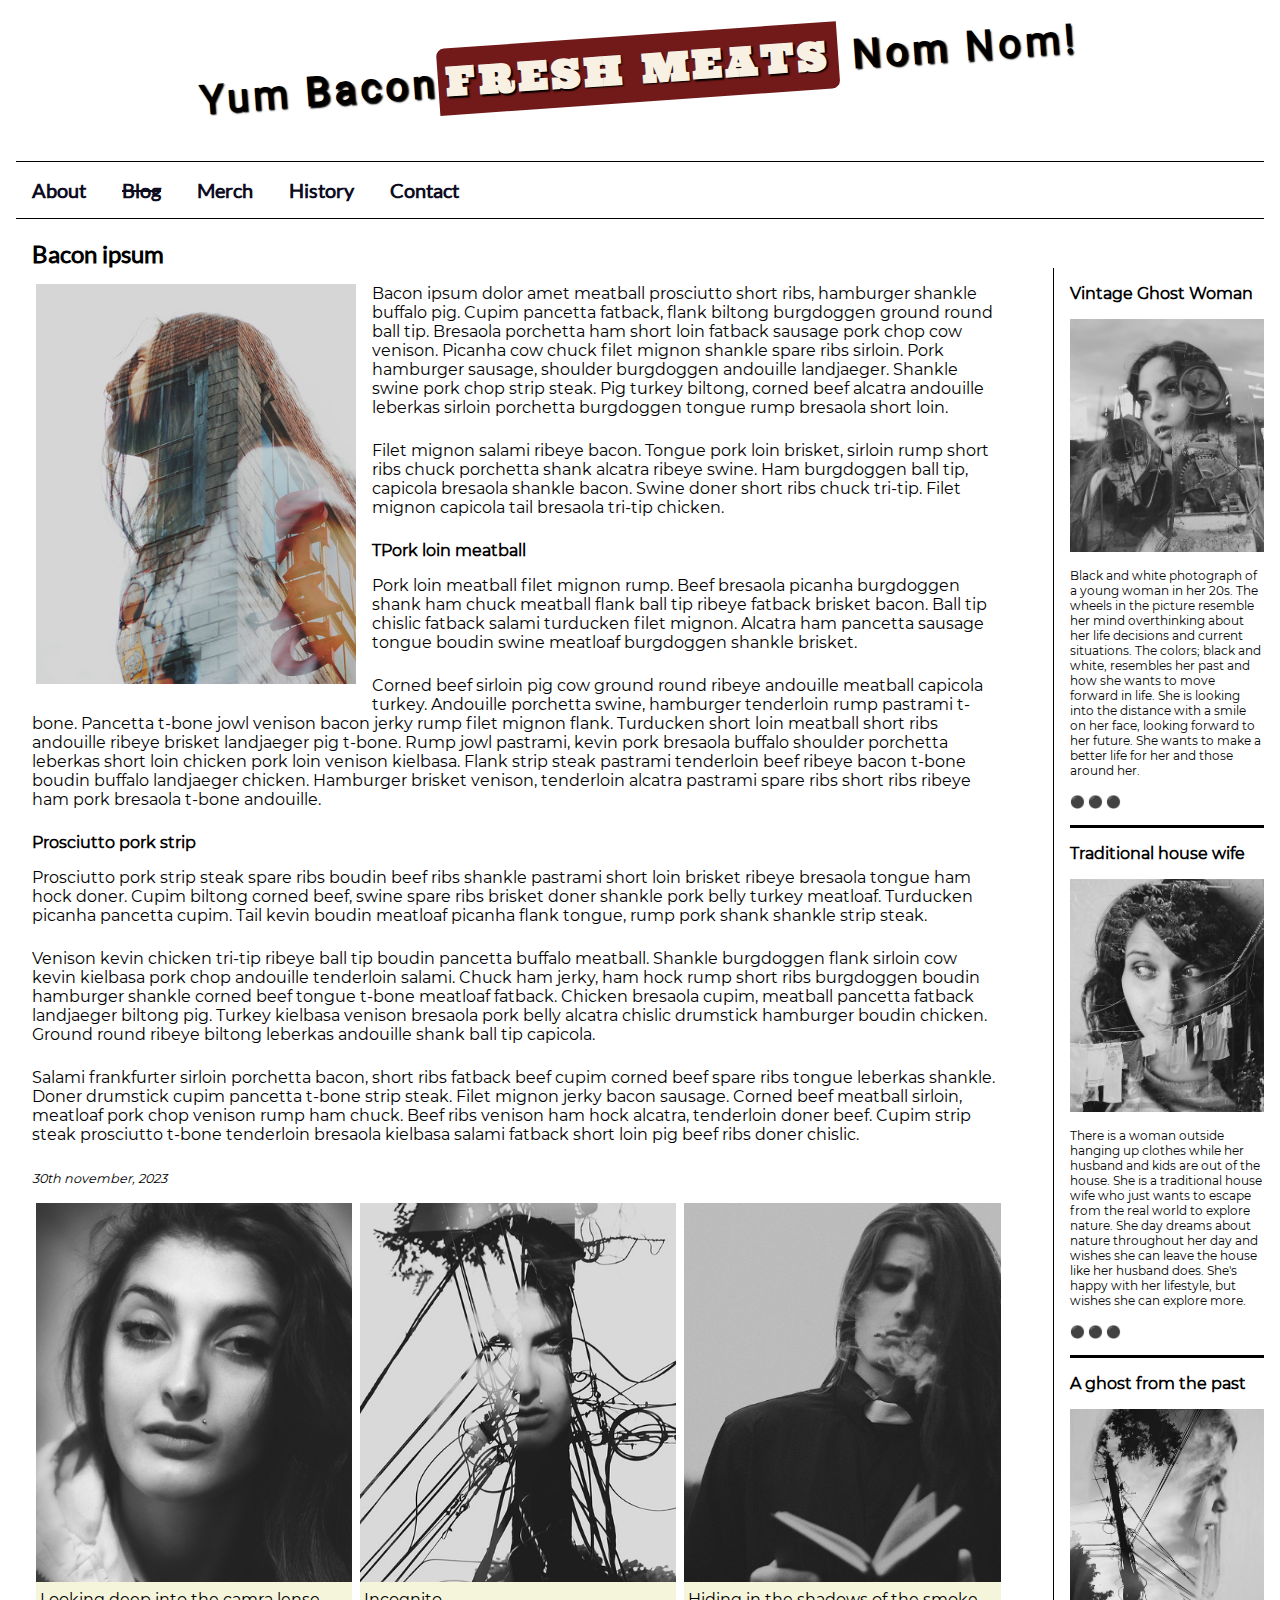
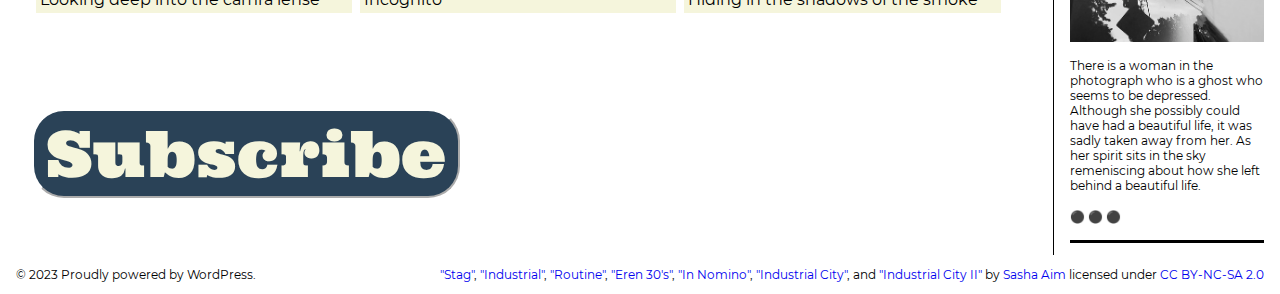
==== commit a116bd06: "updated changes" ====
--- a/blog/index.html
+++ b/blog/index.html
@@ -23,7 +23,7 @@
             
             <!-- Add a level 1 heading to display three words. Use a span element to highlight the second word. Apply a class attribute with a value of "highlight" to the opening span tag. -->
             
-            <h1>Yum Bacon<span class="highlight">Fresh Meats</span> Oink Oink!</h1>
+            <h1>Yum Bacon<span class="highlight">Fresh Meats</span> Nom Nom!</h1>
             
         </header>   
         
